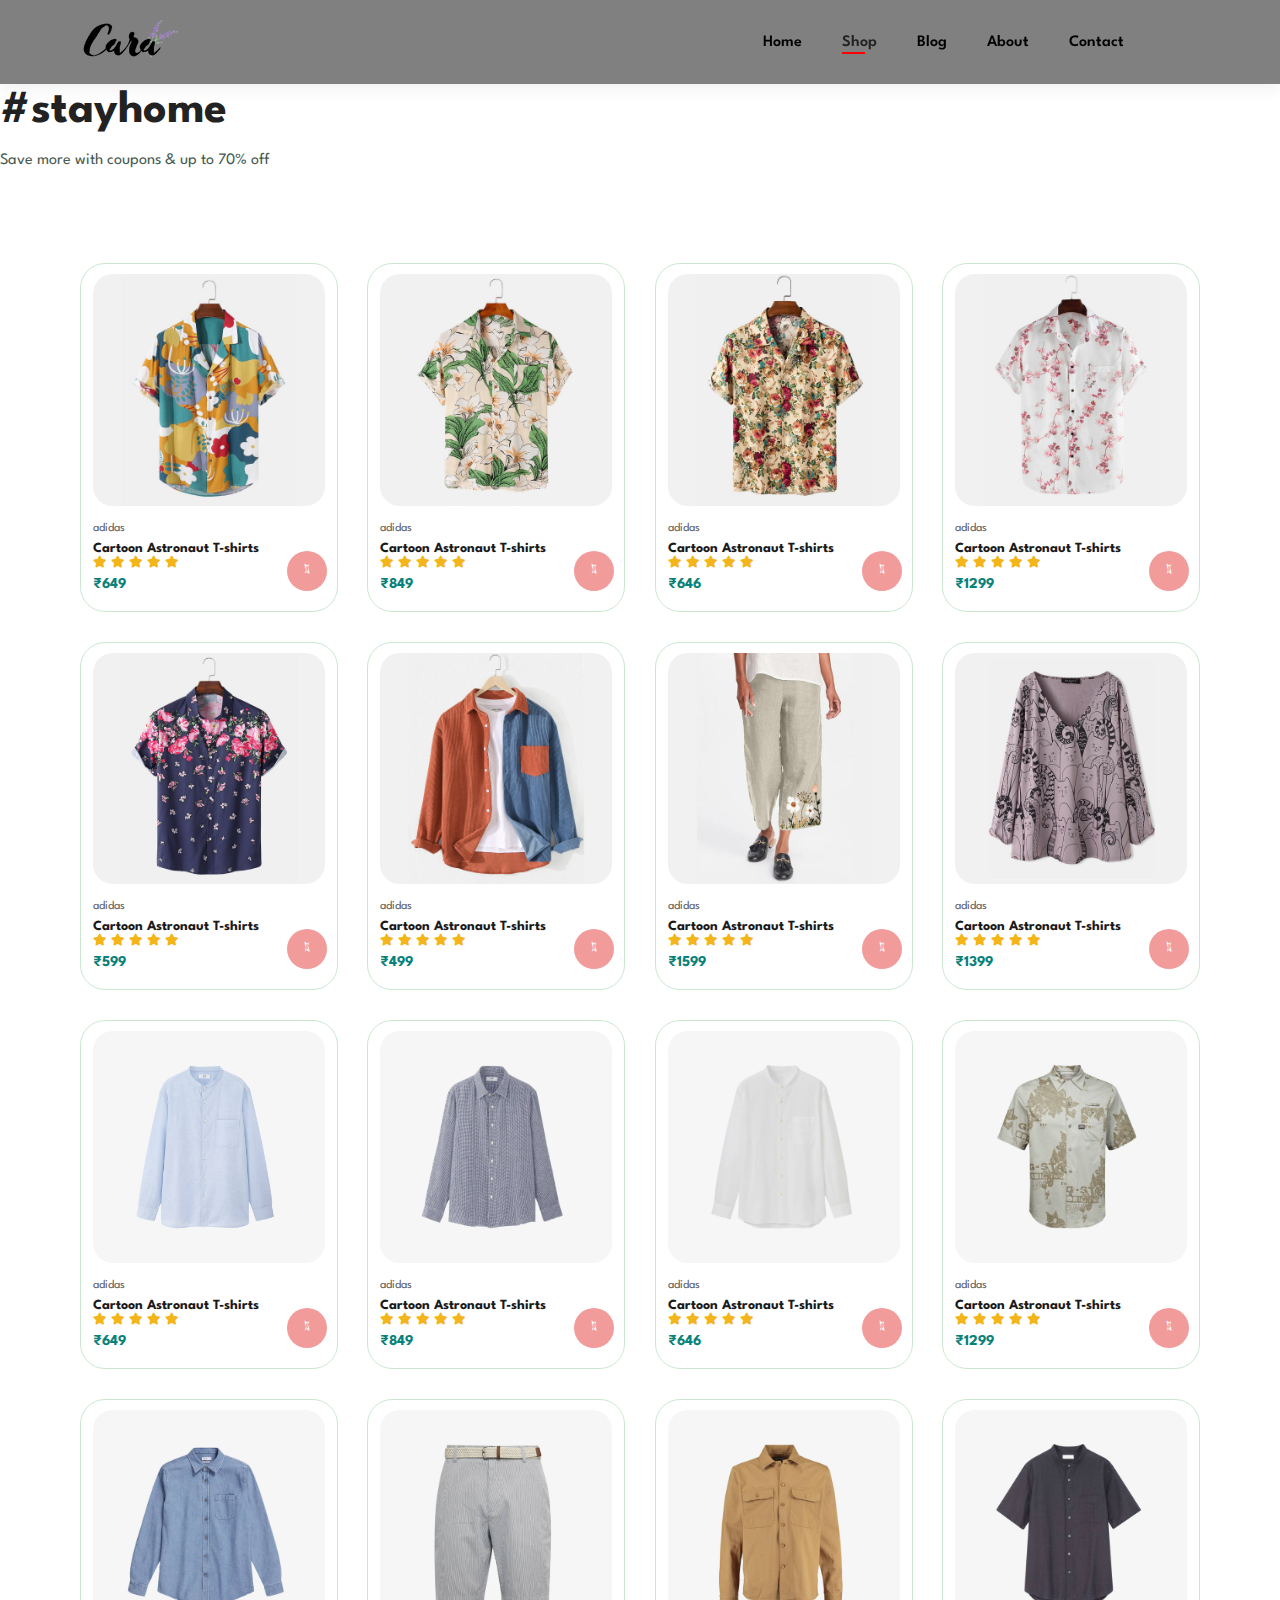
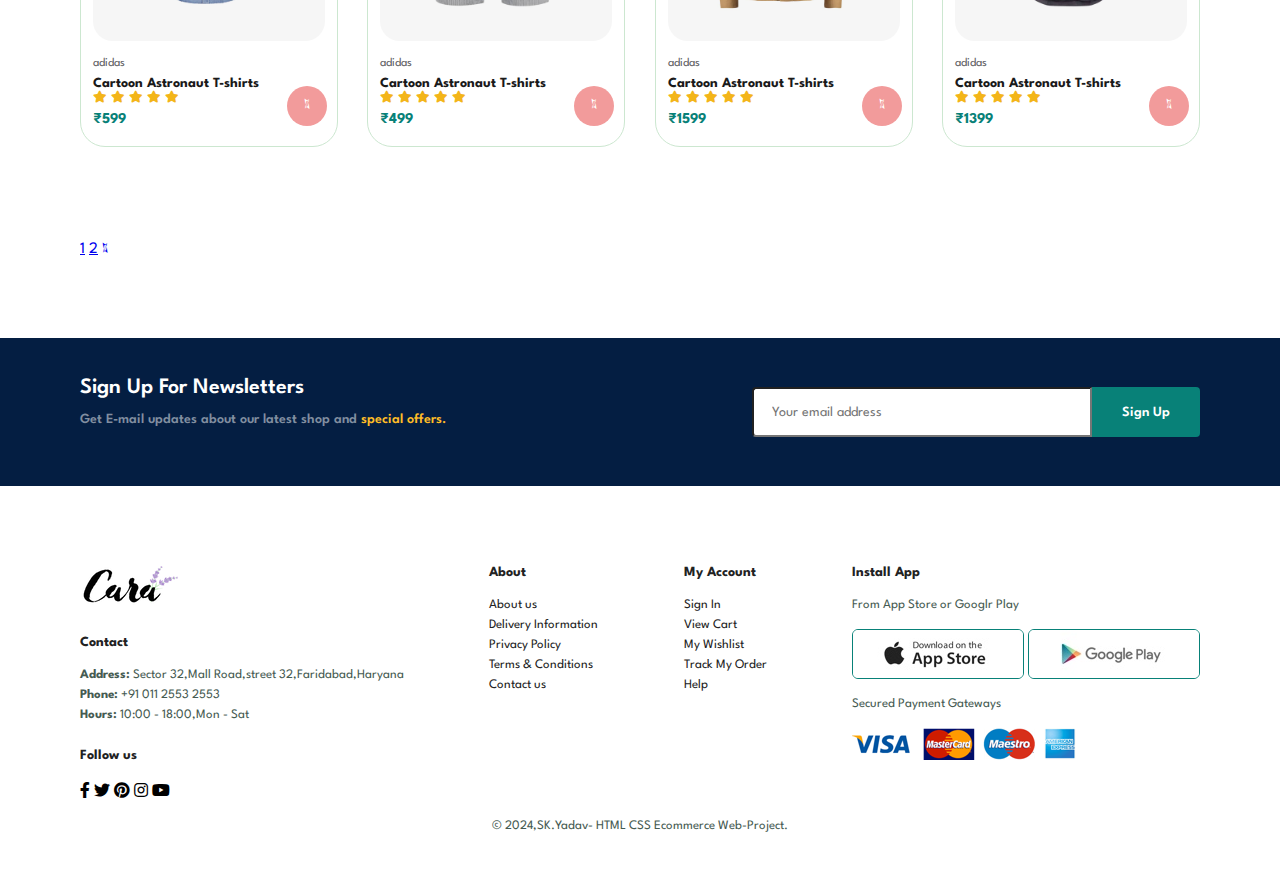
==== shop.html @ 98b251a1 "Add files via upload" ====
<!DOCTYPE html>
<html lang="en">
<head>
    <meta charset="UTF-8">
    <meta name="viewport" content="width=device-width, initial-scale=1.0">
    <link rel="icon"href="bag.png"type="image/x-icon">
    <link rel="stylesheet"href="style.css">
    <link rel="stylesheet"href="https://pro.fontawesome.com/releases/v5.10.0/css/all.css"/>
    <title>Online Shopping site in India:Shop Now</title>
</head>
<body>
    

    <section id="header">
    <a href="#"><img src="logo.png" class="logo" alt=""></a>
  
<div>
    <ul id="navbar">
        
        <li><a href="index.html">Home</a></li>
        <li><a class="active"href="shop.html">Shop</a></li>
        <li><a href="blog.html">Blog</a></li>
        <li><a href="about.html">About</a></li>
        <li><a href="contact.html">Contact</a></li>
        <li id="lg-bag"><a href="cart.html"><i class ="far fa-shopping-bag"></i></a></li>
        <a href="#" id="close"><i class="far fa-times"></i></a>
    </ul>
</div>
<div id="mobile">
    <a href="cart.html"><i class ="far fa-shopping-bag"></i></a>
    <i id="bar" class="fas fa-outdent"></i>
</div>
</section>

<section id="page-header">
  
    <h2>#stayhome</h2>
    
    <p>Save more with coupons & up to 70% off</p>
   
</section>



<section id="product1"class="section-p1">
    
    <div class="pro-container">
        <div class="pro">
            <img src="f1.jpg" alt="">
            <div class="des">
                <span>adidas</span>
                <h5>Cartoon Astronaut T-shirts</h5>
                <div class="star">
                    <i class="fas fa-star"></i>
                    <i class="fas fa-star"></i>
                    <i class="fas fa-star"></i>
                    <i class="fas fa-star"></i>
                    <i class="fas fa-star"></i>
                </div>
                <h4>₹649</h4>
            </div>
            <a href="#"><i class="fal fa-shopping-cart cart"></i></a>
        </div>

        <div class="pro">
            <img src="f2.jpg" alt="">
            <div class="des">
                <span>adidas</span>
                <h5>Cartoon Astronaut T-shirts</h5>
                <div class="star">
                    <i class="fas fa-star"></i>
                    <i class="fas fa-star"></i>
                    <i class="fas fa-star"></i>
                    <i class="fas fa-star"></i>
                    <i class="fas fa-star"></i>
                </div>
                <h4>₹849</h4>
            </div>
            <a href="#"><i class="fal fa-shopping-cart cart"></i></a>
        </div>

        <div class="pro">
            <img src="f3.jpg" alt="">
            <div class="des">
                <span>adidas</span>
                <h5>Cartoon Astronaut T-shirts</h5>
                <div class="star">
                    <i class="fas fa-star"></i>
                    <i class="fas fa-star"></i>
                    <i class="fas fa-star"></i>
                    <i class="fas fa-star"></i>
                    <i class="fas fa-star"></i>
                </div>
                <h4>₹646</h4>
            </div>
            <a href="#"><i class="fal fa-shopping-cart cart"></i></a>
        </div>

        <div class="pro">
            <img src="f4.jpg" alt="">
            <div class="des">
                <span>adidas</span>
                <h5>Cartoon Astronaut T-shirts</h5>
                <div class="star">
                    <i class="fas fa-star"></i>
                    <i class="fas fa-star"></i>
                    <i class="fas fa-star"></i>
                    <i class="fas fa-star"></i>
                    <i class="fas fa-star"></i>
                </div>
                <h4>₹1299</h4>
            </div>
            <a href="#"><i class="fal fa-shopping-cart cart"></i></a>
        </div>

        <div class="pro">
            <img src="f5.jpg" alt="">
            <div class="des">
                <span>adidas</span>
                <h5>Cartoon Astronaut T-shirts</h5>
                <div class="star">
                    <i class="fas fa-star"></i>
                    <i class="fas fa-star"></i>
                    <i class="fas fa-star"></i>
                    <i class="fas fa-star"></i>
                    <i class="fas fa-star"></i>
                </div>
                <h4>₹599</h4>
            </div>
            <a href="#"><i class="fal fa-shopping-cart cart"></i></a>
        </div>

        <div class="pro">
            <img src="f6.jpg" alt="">
            <div class="des">
                <span>adidas</span>
                <h5>Cartoon Astronaut T-shirts</h5>
                <div class="star">
                    <i class="fas fa-star"></i>
                    <i class="fas fa-star"></i>
                    <i class="fas fa-star"></i>
                    <i class="fas fa-star"></i>
                    <i class="fas fa-star"></i>
                </div>
                <h4>₹499</h4>
            </div>
            <a href="#"><i class="fal fa-shopping-cart cart"></i></a>
        </div>

        <div class="pro">
            <img src="f7.jpg" alt="">
            <div class="des">
                <span>adidas</span>
                <h5>Cartoon Astronaut T-shirts</h5>
                <div class="star">
                    <i class="fas fa-star"></i>
                    <i class="fas fa-star"></i>
                    <i class="fas fa-star"></i>
                    <i class="fas fa-star"></i>
                    <i class="fas fa-star"></i>
                </div>
                <h4>₹1599</h4>
            </div>
            <a href="#"><i class="fal fa-shopping-cart cart"></i></a>
        </div>

        <div class="pro">
            <img src="f8.jpg" alt="">
            <div class="des">
                <span>adidas</span>
                <h5>Cartoon Astronaut T-shirts</h5>
                <div class="star">
                    <i class="fas fa-star"></i>
                    <i class="fas fa-star"></i>
                    <i class="fas fa-star"></i>
                    <i class="fas fa-star"></i>
                    <i class="fas fa-star"></i>
                </div>
                <h4>₹1399</h4>
            </div>
            <a href="#"><i class="fal fa-shopping-cart cart"></i></a>
        </div>





        <div class="pro">
            <img src="n1.jpg" alt="">
            <div class="des">
                <span>adidas</span>
                <h5>Cartoon Astronaut T-shirts</h5>
                <div class="star">
                    <i class="fas fa-star"></i>
                    <i class="fas fa-star"></i>
                    <i class="fas fa-star"></i>
                    <i class="fas fa-star"></i>
                    <i class="fas fa-star"></i>
                </div>
                <h4>₹649</h4>
            </div>
            <a href="#"><i class="fal fa-shopping-cart cart"></i></a>
        </div>

        <div class="pro">
            <img src="n2.jpg" alt="">
            <div class="des">
                <span>adidas</span>
                <h5>Cartoon Astronaut T-shirts</h5>
                <div class="star">
                    <i class="fas fa-star"></i>
                    <i class="fas fa-star"></i>
                    <i class="fas fa-star"></i>
                    <i class="fas fa-star"></i>
                    <i class="fas fa-star"></i>
                </div>
                <h4>₹849</h4>
            </div>
            <a href="#"><i class="fal fa-shopping-cart cart"></i></a>
        </div>

        <div class="pro">
            <img src="n3.jpg" alt="">
            <div class="des">
                <span>adidas</span>
                <h5>Cartoon Astronaut T-shirts</h5>
                <div class="star">
                    <i class="fas fa-star"></i>
                    <i class="fas fa-star"></i>
                    <i class="fas fa-star"></i>
                    <i class="fas fa-star"></i>
                    <i class="fas fa-star"></i>
                </div>
                <h4>₹646</h4>
            </div>
            <a href="#"><i class="fal fa-shopping-cart cart"></i></a>
        </div>

        <div class="pro">
            <img src="n4.jpg" alt="">
            <div class="des">
                <span>adidas</span>
                <h5>Cartoon Astronaut T-shirts</h5>
                <div class="star">
                    <i class="fas fa-star"></i>
                    <i class="fas fa-star"></i>
                    <i class="fas fa-star"></i>
                    <i class="fas fa-star"></i>
                    <i class="fas fa-star"></i>
                </div>
                <h4>₹1299</h4>
            </div>
            <a href="#"><i class="fal fa-shopping-cart cart"></i></a>
        </div>

        <div class="pro">
            <img src="n5.jpg" alt="">
            <div class="des">
                <span>adidas</span>
                <h5>Cartoon Astronaut T-shirts</h5>
                <div class="star">
                    <i class="fas fa-star"></i>
                    <i class="fas fa-star"></i>
                    <i class="fas fa-star"></i>
                    <i class="fas fa-star"></i>
                    <i class="fas fa-star"></i>
                </div>
                <h4>₹599</h4>
            </div>
            <a href="#"><i class="fal fa-shopping-cart cart"></i></a>
        </div>

        <div class="pro">
            <img src="n6.jpg" alt="">
            <div class="des">
                <span>adidas</span>
                <h5>Cartoon Astronaut T-shirts</h5>
                <div class="star">
                    <i class="fas fa-star"></i>
                    <i class="fas fa-star"></i>
                    <i class="fas fa-star"></i>
                    <i class="fas fa-star"></i>
                    <i class="fas fa-star"></i>
                </div>
                <h4>₹499</h4>
            </div>
            <a href="#"><i class="fal fa-shopping-cart cart"></i></a>
        </div>

        <div class="pro">
            <img src="n7.jpg" alt="">
            <div class="des">
                <span>adidas</span>
                <h5>Cartoon Astronaut T-shirts</h5>
                <div class="star">
                    <i class="fas fa-star"></i>
                    <i class="fas fa-star"></i>
                    <i class="fas fa-star"></i>
                    <i class="fas fa-star"></i>
                    <i class="fas fa-star"></i>
                </div>
                <h4>₹1599</h4>
            </div>
            <a href="#"><i class="fal fa-shopping-cart cart"></i></a>
        </div>

        <div class="pro">
            <img src="n8.jpg" alt="">
            <div class="des">
                <span>adidas</span>
                <h5>Cartoon Astronaut T-shirts</h5>
                <div class="star">
                    <i class="fas fa-star"></i>
                    <i class="fas fa-star"></i>
                    <i class="fas fa-star"></i>
                    <i class="fas fa-star"></i>
                    <i class="fas fa-star"></i>
                </div>
                <h4>₹1399</h4>
            </div>
            <a href="#"><i class="fal fa-shopping-cart cart"></i></a>
        </div>

    </div>
</section>

<section id="pagination"class="section-p1">
    <a href="#">1</a>
    <a href="#">2</a>
    <a href="#"><i class="fal fa-long-arrow-alt-right"></i></a>
</section>

<section id="newsletter"class="section-p1 section-m1">
    <div class="newstext">
        <h4>Sign Up For Newsletters</h4>
        <p>Get E-mail updates about our latest shop and <span>special offers.</span> </p>
    </div>
    <div class="form">
        <input type="text" placeholder="Your email address">
        <button class="normal">Sign Up</button>

    </div>
</section>

<footer class="section-p1 ">
    <div class="col">
        <img class="logo"src="logo.png" alt="">
        <h4>Contact</h4>
        <p><strong>Address: </strong> Sector 32,Mall Road,street 32,Faridabad,Haryana</p>
        <p><strong>Phone: </strong> +91 011 2553 2553</p>
        <p><strong>Hours: </strong> 10:00 - 18:00,Mon - Sat</p>
        <div class="follow">
            <h4>Follow us</h4>
            <div class="icon">
                <i class="fab fa-facebook-f"></i>
                <i class="fab fa-twitter"></i>
                <i class="fab fa-pinterest"></i>
                <i class="fab fa-instagram"></i>
                <i class="fab fa-youtube"></i>
                
            </div>
        </div>
    </div>
    <div class="col">
        <h4>About</h4>
        <a href="#">About us</a>
        <a href="#">Delivery Information</a>
        <a href="#">Privacy Policy</a>
        <a href="#">Terms & Conditions</a>
        <a href="#">Contact us</a>
    </div>

    <div class="col">
        <h4>My Account</h4>
        <a href="#">Sign In</a>
        <a href="#">View Cart</a>
        <a href="#">My Wishlist</a>
        <a href="#">Track My Order</a>
        <a href="#">Help</a>
    </div>

    <div class="col install">
    <h4>Install App</h4>
    <p>From App Store or Googlr Play</p>
    <div class="row">
        <img src="app.jpg"alt="">
        <img src="play.jpg"alt="">
        
    </div>
    <p>Secured Payment Gateways</p>
    <img src="pay.png"alt="">
    </div>
    <div class="copyright">
        <p>© 2024,SK.Yadav- HTML CSS Ecommerce Web-Project.</p>
    </div>

</footer>

<script src="script.js"></script>

</body>
</html>
---- style.css ----
@import url("https://fonts.googleapis.com/css2?family=Spartan:wght@100;200;300;400;500;600;700;800;900&display=swap");
* {
  margin: 0;
  padding: 0;
  box-sizing: border-box;
  font-family: "Spartan", sans-serif;
}

html {
  scroll-behavior: smooth;
}

/* Global Styles */

h1 {
  font-size: 50px;
  line-height: 64px;
  color: #222;
}

h2 {
  font-size: 46px;
  line-height: 54px;
  color: #222;
}

h4 {
  font-size: 20px;
  color: #222;
}

h6 {
  font-weight: 700;
  font-size: 12px;
}

p {
  font-size: 16px;
  color: #465b52;
  margin: 15px 0 20px 0;
}

.section-p1 {
  padding: 40px 80px;
}

.section-m1 {
  margin: 40px 0;
}

button.normal{
  font-size: 14px;
  font-weight: 600;
  padding: 15px 30px;
  color:#000;
  background-color:#fff ;
  border: none;
  border-radius: 4px;
  cursor: pointer;
  outline: none;
  transition: 0.2s;
}

button.white{
  font-size: 13px;
  font-weight: 600;
  padding: 11px 18px;
  color:white;
  background-color:transparent ;
  border: 1px solid white;
  border-radius: 4px;
  cursor: pointer;
  outline: none;
  transition: 0.2s;
}
 
body {
  width: 100%;
}


#header {
    display: flex;
    align-items: center;
    justify-content: space-between;
    padding: 20px 80px;
    
    background-color:grey;
    box-shadow: 0 5px 15px rgba(0, 0, 0, 0.06);
    z-index: 999;
    position: sticky;
    top: 0;
    left: 0;
}

#navbar{
   display: flex;
   align-items: center;
   justify-content: center;
}

#navbar li{
  list-style: none;
  padding: 0 20px;
  position: relative;

}

#navbar li a{
  text-decoration: none;
  font-size: 16px;
  font-weight: 600;
  color:black;
  transition: 0.3s ease;
}

#navbar li a:hover,
#navbar li a.active{
  color:#222;
}

#mobile{
  display: none;
  align-items: center;
}

#close{
  display: none;
}


#navbar li a.active::after,
#navbar li a:hover::after{
  content:"";
  width:30%;
  height:2px;
  background: red;
  position: absolute;
  bottom: -4px;
  left:20px;
}

#hero{
  background-image: url(tag.png);
  height: 90vh ;
  width: 100% ;
  background-size: cover;
  background-position: top 25%  right 0;
  display: flex;
  align-items: flex-start;
  justify-content: center;
  padding: 0 80px;
  flex-direction: column;
}

#hero h4{
  padding-bottom: 15px;
}

#hero h1{
  color:blueviolet;
}

#hero button{
  background-image: url("button.png");
  background-color: transparent;
  color:#088178;
  border:0;
  padding: 14px 80px 14px 65px;
  background-repeat: no-repeat;
  cursor: pointer;
  font-weight:700;
  font-style: 15px;

}

#feature{
  display:flex;
  align-items:center;
  justify-content:space-between;
  flex-wrap:wrap;

}

#feature .fe-box{
  width:180px;
  text-align:center;
  padding:25px 15px;
  box-shadow:20px 20px 34px rgba(0,0,0,0.03);
  border:1px solid #cce7d0;
  border-radius:4px;
  margin:15px 0; 
}

#feature .fe-box:hover{
  box-shadow:10px 10px 54px rgba(70,62,221,0.3);

}

#feature .fe-box img{
  width:100%;
  margin-bottom:10px;
}

#feature .fe-box h6{
  display:inline-block;
  padding:9px 8px 6px 8px;
  line-height:1;
  border-radius:4px;
  color:#088178;
  background-color:#fddde4;
}

#feature .fe-box:nth-child(2) h6 {
  background-color:#cdebbc;

}

#feature .fe-box:nth-child(3) h6{
  background-color:#d1e8f2;
}

#feature .fe-box:nth-child(4) h6{
  background-color:#cdd4f8;
}

#feature .fe-box:nth-child(5) h6{
  background-color:#f6dbf6;
}


#feature .fe-box:nth-child(6) h6{
  background-color:#fff2ef;
}



#product1{
  text-align:center;
}

#product1 .pro-container {
  display: flex;
  justify-content: space-between;
  padding-top: 20px;
  flex-wrap:wrap;

}

#product1 .pro{
  width:23%;
  min-width:250px;
  padding:10px 12px;
  border:1px solid #cce7d0;
  border-radius:25px;
  cursor:pointer;
  box-shadow:20px 20px 30px rgba(0,0,0,0.0.3);
  margin:15px 0;
  transition:0.2s ease;
  position: relative;


}
#product1 .pro:hover{
  box-shadow:20px 20px 30px rgba(0,0,0,0.2);

}
#product1 .pro .des{
  text-align:start;
  padding:10px 0;

}
#product1 .pro .des span{
  color:#606063;
  font-size:12px;
}

#product1 .pro .des h5{
  padding-top:7px;
  color:#1a1a1a;
  font-size:14px;

}
#product1 .pro .des i{
  font-size:12px;
  color:rgb(243,181,25);
}

#product1 .pro img{
  width:100%;
  border-radius:20px;
}

#product1 .pro .des h4{
  padding-top: 7px;
  font-size:15px;
  font-weight: 700px;
  color:#088178;
}

#product1 .pro .cart{
width: 40px;
height: 40px;
line-height: 40px;
border-radius: 50px;
background-color: rgb(242, 155, 155);
font-weight: 500px;
color:white;
position: absolute;
bottom: 20px;
right: 10px;
}

#banner{
  display: flex;
  flex-direction: column;
  justify-content: center;
  text-align: center;
  align-items: center;
  background-image:url("b2.jpg") ;
  width: 100%;
  height: 40vh;
  background-size: cover;
  background-position: center;
  
}

#banner h4{
  color:white;
  font-size: 16px;
}

#banner h2{
  color:white;
  font-size: 30px;
  padding: 10px 0;
}

#banner h2 span{
  color:#ef3636;
}

#banner button:hover{
  background: #088178;
  color:#fff;

}

#sm-banner{
  display: flex;
  justify-content: space-between;
  flex-wrap: wrap;
}

#sm-banner .banner-box{
  display: flex;
  flex-direction: column;
  justify-content: center;
 
  align-items: flex-start;
  background-image:url("b17.jpg") ;
  min-width: 580px;
  height: 50vh;
  background-size: cover;
  background-position: center;
  padding: 30px;
}

#sm-banner .banner-box2{
  background-image:url("b10.jpg") ;
}

#banner3{
  display: flex;
  justify-content: space-between;
  flex-wrap: wrap;
  padding: 0 80px;
}

#banner3 .banner-box{
    display: flex;
    flex-direction: column;
    justify-content: center;
    align-items: flex-start;
    background-image:url("b7.jpg") ;
    min-width: 30%;
    height: 30vh;
    background-size: cover;
    background-position: center;
    padding: 20px;
    margin-bottom: 20px;
}

#banner3 .banner-box2{
  background-image:url("b4.jpg") ;
}

#banner3 .banner-box3{
  background-image:url("b18.jpg") ; 
}

#banner3 h2{
  color: white;
  font-weight: 900;
  font-size: 22px;

}

#banner3 h3{
  color: #ec544e;
  font-weight: 800;
  font-size: 12px;
  
}

#sm-banner h4{
  color:white;
  font-size: 20px;
  font-weight: 300;
}

#sm-banner h2{
  color:white;
  font-size: 20px;
  font-weight: 800;
}

#sm-banner span{
  color:white;
  font-size: 14px;
  font-weight: 500;
  padding-bottom: 15px;
}

#sm-banner .banner-box:hover button{
  background-color: #088178;
border: 1px solid #088178;
}

#newsletter{
  display: flex;
  justify-content: space-between;
  flex-wrap: wrap;
  align-items: center;
  background-image: url("b14.png");
  background-repeat: no-repeat;
  background-color: #041e42;
}

#newsletter h4{
  font-size: 22px;
  font-weight: 600;
  color: white;

}

#newsletter p{
  font-size: 14px;
  font-weight: 600;
  color: #818ea0;
}

#newsletter p span{
  color: #ffbd27;
}

#newsletter .form{
  display: flex;
  width: 40%;
}

#newsletter input{
  height:3.125rem;
  padding: 0 1.25em;
  font-size: 14px;
  width: 100%;
  border: 1pxsolid transparent;
  border-radius: 4px;
  outline: none;
  border-top-right-radius: 0;
  border-bottom-right-radius: 0;
}

#newsletter button{
  background-color: #088178;
color: white;
white-space: nowrap;
border-top-left-radius: 0;
border-bottom-left-radius: 0;
}

footer{
  display: flex;
  justify-content: space-between;
  flex-wrap: wrap;
}

footer .col{
  display: flex;
  flex-direction: column;
  align-items: flex-start;
  margin-bottom: 20px;
} 

footer .logo{
  margin-bottom: 30px;

}

footer h4{
  font-size: 14px;
  padding-bottom: 20px;
}

footer p{
  font-size: 13px;
  margin: 0 0 8px;

}

footer a{
  font-size: 13px;
  text-decoration: none;
  color: #222;
  margin-bottom:10px;
  margin: 0 0 8px;
  
}

footer .follow{
  margin-top: 20px;

}
footer .folow i{
color: #465b52;
padding-right:4px ;
cursor: pointer;
}

footer .install .row img{
  border: 1px solid #088178;
  border-radius: 6px; 

}

footer .install img{
margin: 10px 0 15px 0;

}

footer .follow i:hover,
footer a:hover{
  color:#088178;

}

footer .copyright{
  width: 100%;
  text-align-last: center;
}

@media (max-width:799px){
  .section-p1{
    padding: 40px 40px;
  }
#navbar{
  display: flex;
  flex-direction: column;
  align-items: flex-start;
  justify-content: flex-start;
  position: fixed;
  top: o;
  right: -300px;
  height: 100vh;
  width: 300px;
  background-color: #e3e6f3;
  box-shadow: 0 40px 60px rgba(0,0,0,0.1);
  padding: 80px 0 0 10px;
  transition:0.3s ;
}

#navbar.active{
  right:0px;
}

#navbar li{
  margin-bottom: 25px;


}

#mobile{
  display: flex;
  align-items: center;
}

#mobile i{
  color:#1a1a1a;
  font-size: 24px;
  padding-left: 20px;
}
#close{
  display: initial;
  position: absolute;
  top: 30px;
  left: 30px;
  color: #222;
  font-size: 24px;

}

#lg-bag{
  display: none;
}

#hero{
  height: 70vh ;
  padding: 0 80px;
  background-position:top 30%  right 30%;
}
#feature{
  justify-content: center;
  
}
#feature .fe-box{
  margin:15px 15px;

}
#product1 .pro-container{
 justify-content: center;

}
#product1 .pro{
  margin: 15px ;

}
#banner{
  height: 20vh;
}
#sm-banner .banner-box{
  min-width: 100%;
  height: 30vh;
}
#banner3 {
  padding: 0 40px;

}
#banner3 .banner-box{
width: 28%;
}
#newsletter .form{
  width: 70%;
}
}

@media(max-width:477px) {
  .section-p1{
    padding: 20px;
  }
  #header{
    padding: 10px 30px;
  }
  h1{
    font-size: 38px;
  }
h2{
  font-size: 32px;
}
  #hero{
    padding: 0 20px;
    background-position: 55%;

  }
  #feature{
    justify-content: space-between;
  }
  #feature .fe-box {
    width:155px;
    margin:0 0 15px 0;
  }
  #product1.pro{
    width: 100%;
  }
  #banner{
    height: 40vh;
  }
  #sm-banner .banner-box{
    height: 40vh;

  }
  #sm-banner .banner-box2{
    margin-top: 20px;
  }
  #banner3{
    padding: 0 20px;
  }
  #banner3 .banner-box{
    width: 100%;
  }
  #newsletter{
    padding: 40px 20px;
  }
  #newsletter .form{
    width: 100%;
  }
  footer .copyright{
    text-align: start;
  }
}
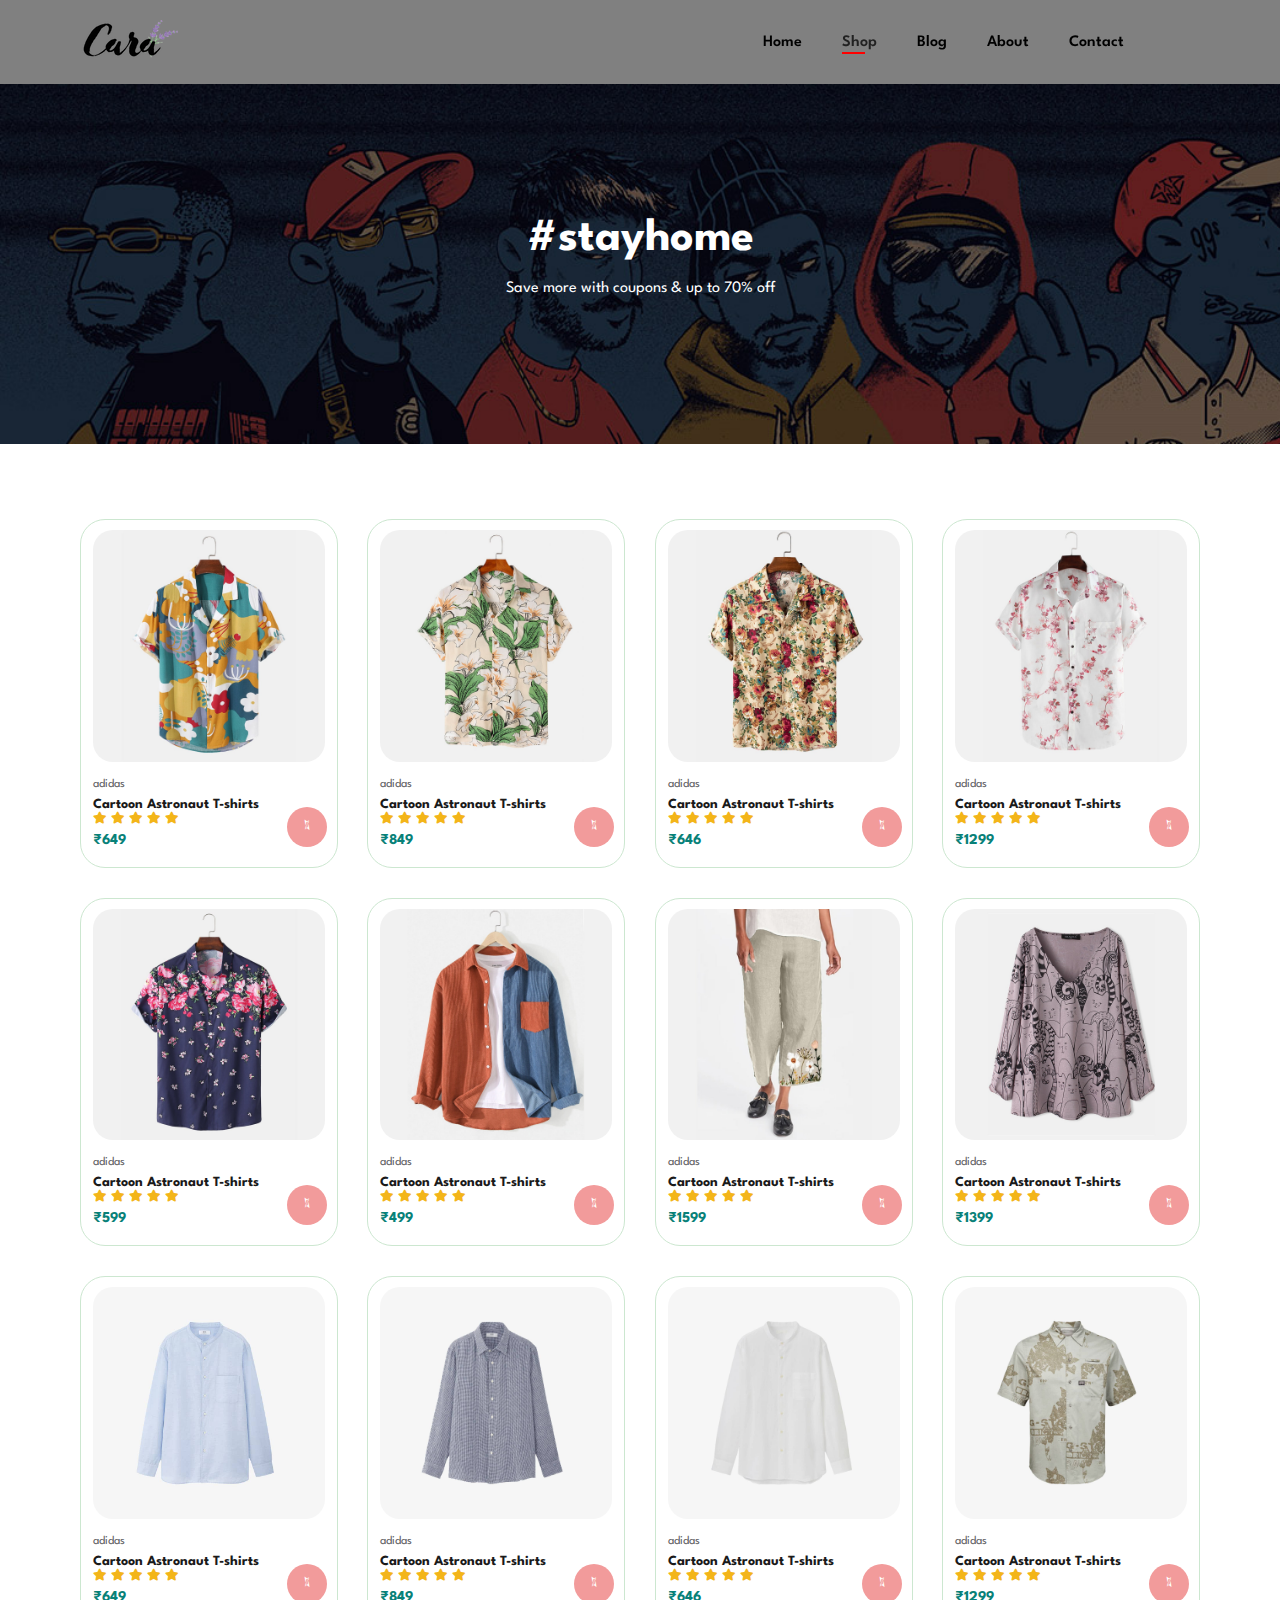
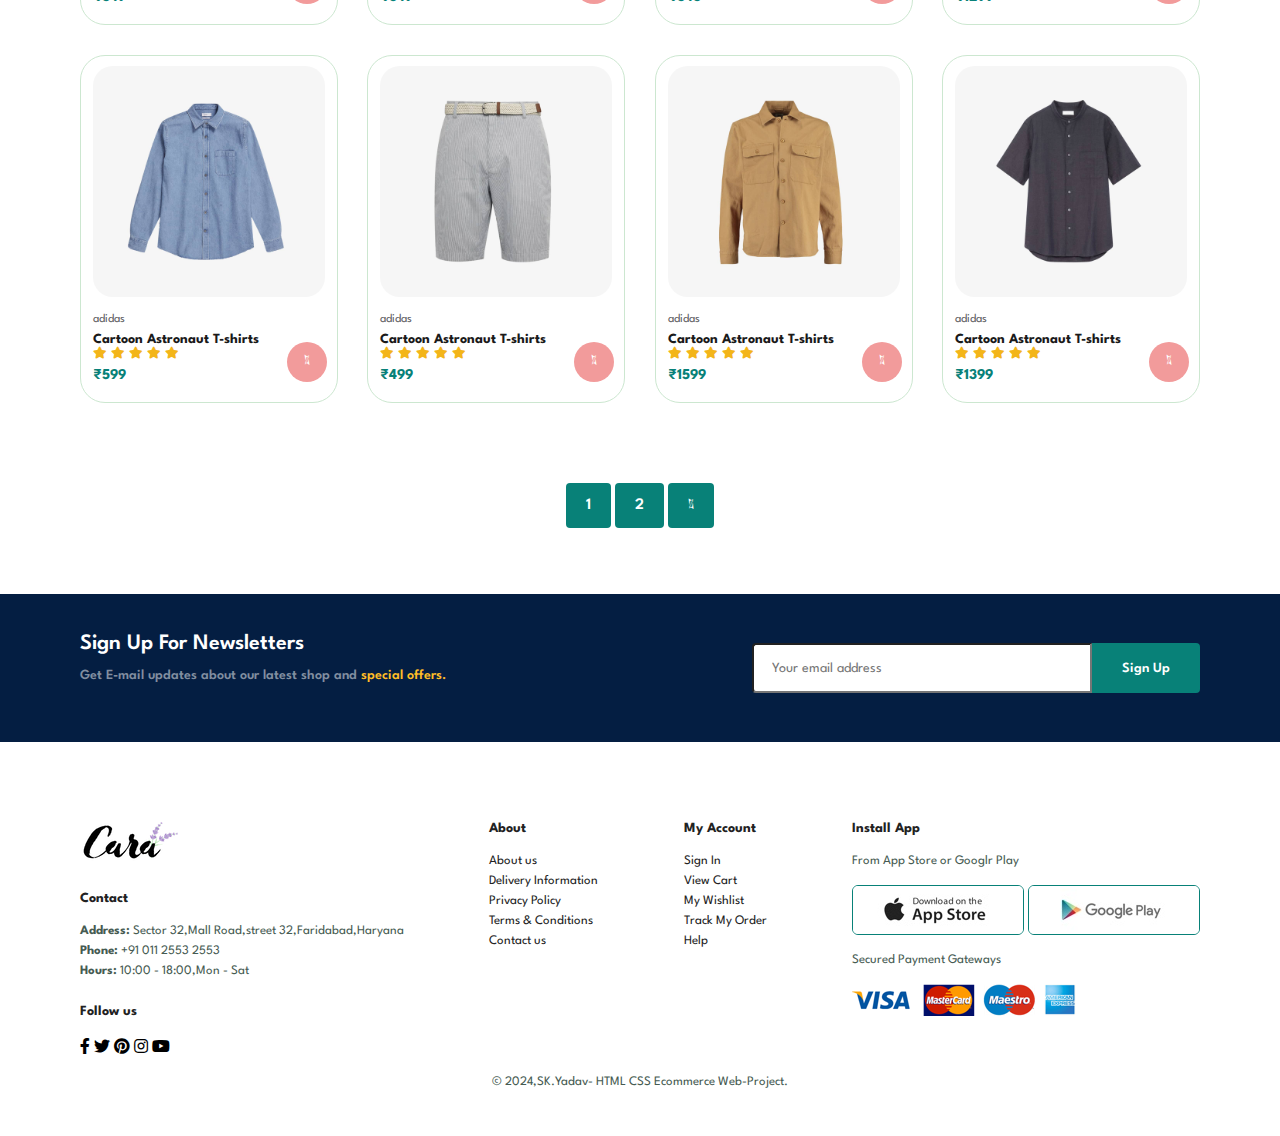
==== commit bfee3e11: "Update shop.html" ====
--- a/shop.html
+++ b/shop.html
@@ -45,7 +45,7 @@
 <section id="product1"class="section-p1">
     
     <div class="pro-container">
-        <div class="pro">
+        <div class="pro" onclick="window.location.href='sproduct.html';">
             <img src="f1.jpg" alt="">
             <div class="des">
                 <span>adidas</span>
@@ -399,4 +399,4 @@
 <script src="script.js"></script>
 
 </body>
-</html>+</html>
--- a/style.css
+++ b/style.css
@@ -707,3 +707,86 @@
     text-align: start;
   }
 }
+
+
+/* shop page*/
+#page-header{
+  background-image: url(b1.jpg);
+  width: 100%;
+  height: 40vh;
+  background-size: cover;
+  display: flex;
+  justify-content: center;
+  text-align: center;
+  flex-direction: column;
+  padding: 14px;
+}
+#page-header h2,
+#page-header p{
+  color: #fff;
+}
+
+#pagination{
+  text-align: center;
+
+}
+#pagination a{
+text-decoration: none;
+background-color: #088178;
+padding: 15px 20px;
+border-radius: 4px;
+color: #fff;
+font-weight: 600;
+}
+#pagination a i{
+  font-size: 16px;
+  font-weight: 600; 
+}
+#prodetails .single-pro-image{
+  width: 40%;
+  margin-right: 50px;
+}
+.small-img-group{
+  display: flex;
+  justify-content: space-between;
+}
+.small-img-col{
+  flex-basis: 24%;
+  cursor: pointer;
+}
+#prodetails{
+  display: flex;
+  margin-top: 20px;
+}
+#prodetails .single-pro-details{
+  width: 50%;
+  padding-top: 30px;
+}
+#prodetails .single-pro-details h4{
+  padding: 40px 0 20px 0;
+}
+#prodetails .single-pro-details h2{
+ font-size: 26px;
+}
+#prodetails .single-pro-details select{
+  display: block;
+  padding: 5px 10px;
+  margin-bottom: 10px;
+}
+#prodetails .single-pro-details input{
+  width: 50px;
+  height: 47px;
+  padding-left: 10px;
+  font-size: 16px;
+  margin-right: 10px;
+}
+#prodetails .single-pro-details input:focus{
+  outline: none;
+}
+#prodetails .single-pro-details button{
+  background-color: #088178;
+  color: white;
+}
+#prodetails .single-pro-details span{
+  line-height: 25px;
+}
